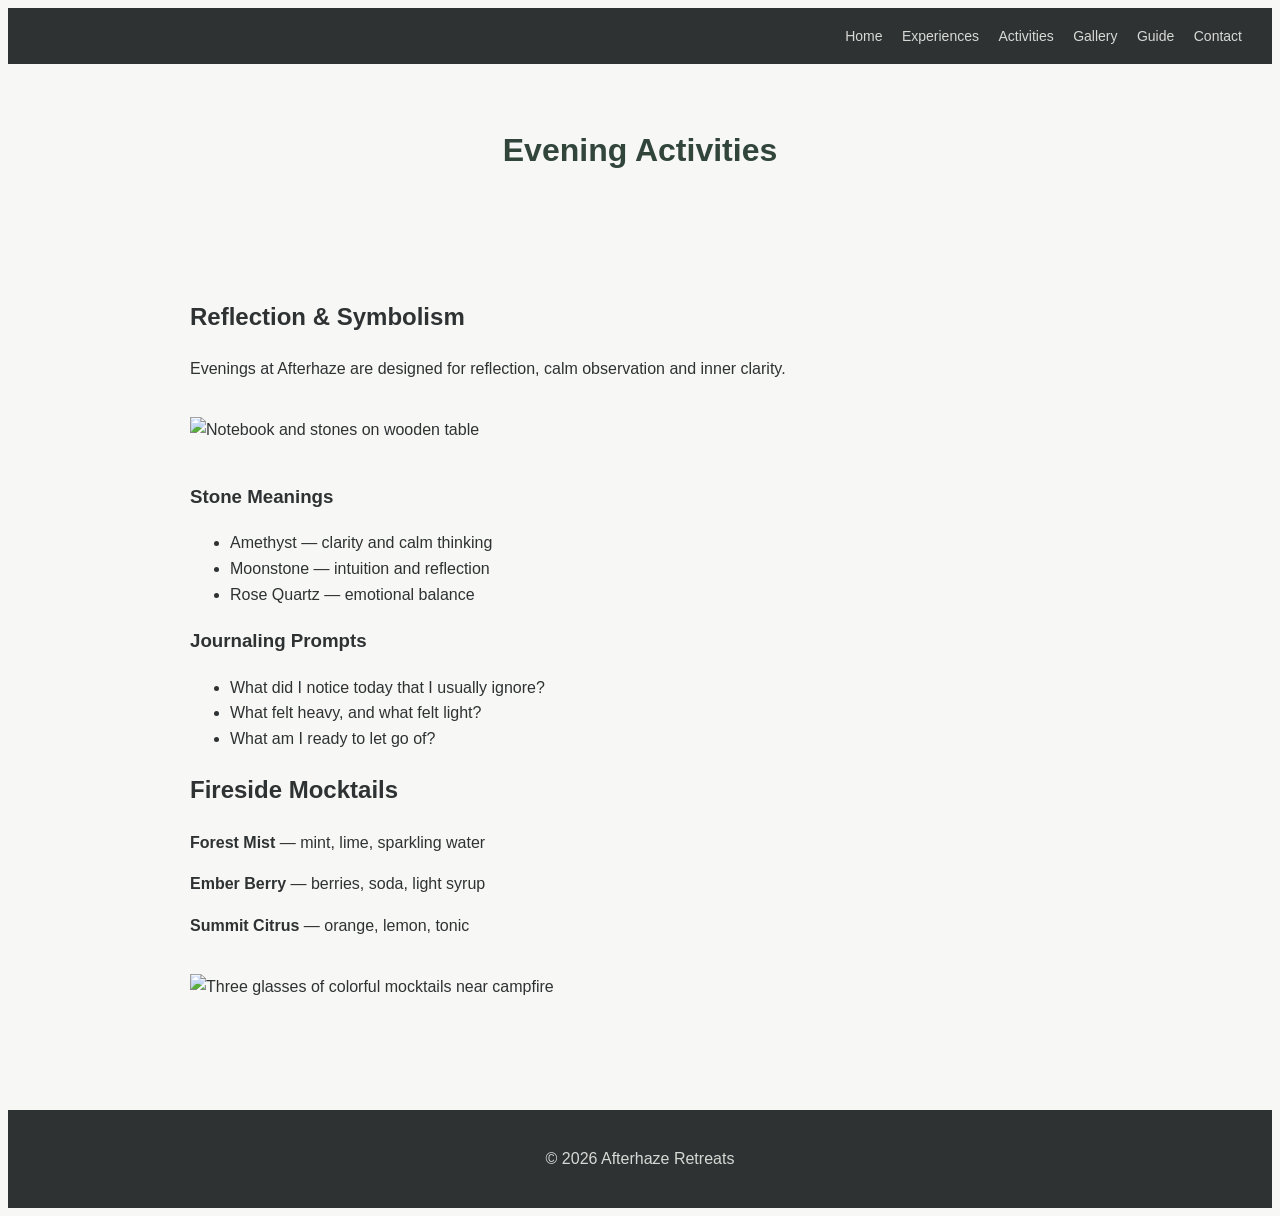
==== activities.html @ 004d5919 "Create activities.html" ====
<!DOCTYPE html>
<html lang="en">
<head>
    <meta charset="UTF-8">
    <title>Activities - Afterhaze</title>
    <link rel="stylesheet" href="style.css">
</head>
<body>

<nav>
    <div><strong>AFTERHAZE</strong></div>
    <div>
        <a href="index.html">Home</a>
        <a href="experiences.html">Experiences</a>
        <a href="activities.html">Activities</a>
        <a href="gallery.html">Gallery</a>
        <a href="guide.html">Guide</a>
        <a href="contact.html">Contact</a>
    </div>
</nav>

<h1 class="page-title">Evening Activities</h1>

<section class="experience">

    <h2>Reflection & Symbolism</h2>
    <p>Evenings at Afterhaze are designed for reflection, calm observation and inner clarity.</p>
    <img src="symbolic.jpg" alt="Notebook and stones on wooden table">

    <h3>Stone Meanings</h3>

    <ul>
        <li>Amethyst — clarity and calm thinking</li>
        <li>Moonstone — intuition and reflection</li>
        <li>Rose Quartz — emotional balance</li>
    </ul>

    <h3>Journaling Prompts</h3>

    <ul>
        <li>What did I notice today that I usually ignore?</li>
        <li>What felt heavy, and what felt light?</li>
        <li>What am I ready to let go of?</li>
    </ul>

    <h2>Fireside Mocktails</h2>

    <p><strong>Forest Mist</strong> — mint, lime, sparkling water</p>
    <p><strong>Ember Berry</strong> — berries, soda, light syrup</p>
    <p><strong>Summit Citrus</strong> — orange, lemon, tonic</p>

    <img src="mocktails.jpg" alt="Three glasses of colorful mocktails near campfire">

</section>

<footer>
    <p>© 2026 Afterhaze Retreats</p>
</footer>

</body>
</html>
---- style.css ----
{
    margin: 0;
    padding: 0;
    box-sizing: border-box;
}

body {
    font-family: Arial, sans-serif;
    background-color: #f7f7f5;
    color: #2e3233;
    line-height: 1.6;
}

:root {
    --graphite: #2e3233;
    --forest: #31453b;
    --sage: #6c7a72;
    --mist: #d7d9d5;
    --white: #f7f7f5;
}

nav {
    display: flex;
    justify-content: space-between;
    align-items: center;
    background: var(--graphite);
    padding: 15px 30px;
}

nav a {
    color: var(--mist);
    text-decoration: none;
    margin-left: 15px;
    font-size: 14px;
}

nav a:hover {
    color: white;
}

.hero {
    position: relative;
    height: 90vh;
    background-image: url("images/hero.jpg");
    background-size: cover;
    background-position: center;
    display: flex;
    justify-content: center;
    align-items: center;
    text-align: center;
    color: white;
}

.hero-overlay {
    position: absolute;
    top: 0;
    left: 0;
    right: 0;
    bottom: 0;
    background: rgba(0,0,0,0.45);
}

.hero-content {
    position: relative;
    z-index: 2;
}

.hero h1 {
    font-size: 60px;
    letter-spacing: 4px;
}

.hero p {
    font-size: 18px;
    margin-top: 10px;
}

.cards {
    display: flex;
    justify-content: center;
    gap: 20px;
    padding: 50px;
    flex-wrap: wrap;
}

.card {
    background: white;
    width: 300px;
    padding: 20px;
    border: 1px solid var(--mist);
}

.card h3 {
    margin-bottom: 10px;
    color: var(--forest);
}

footer {
    background: var(--graphite);
    color: var(--mist);
    text-align: center;
    padding: 20px;
    margin-top: 50px;
}

.page-title {
    padding: 40px;
    text-align: center;
    font-size: 32px;
    color: var(--forest);
}

.experience {
    padding: 40px;
    max-width: 900px;
    margin: auto;
}

.experience img {
    width: 100%;
    margin: 20px 0;
}

.video {
    display: flex;
    justify-content: center;
    padding: 40px;
}
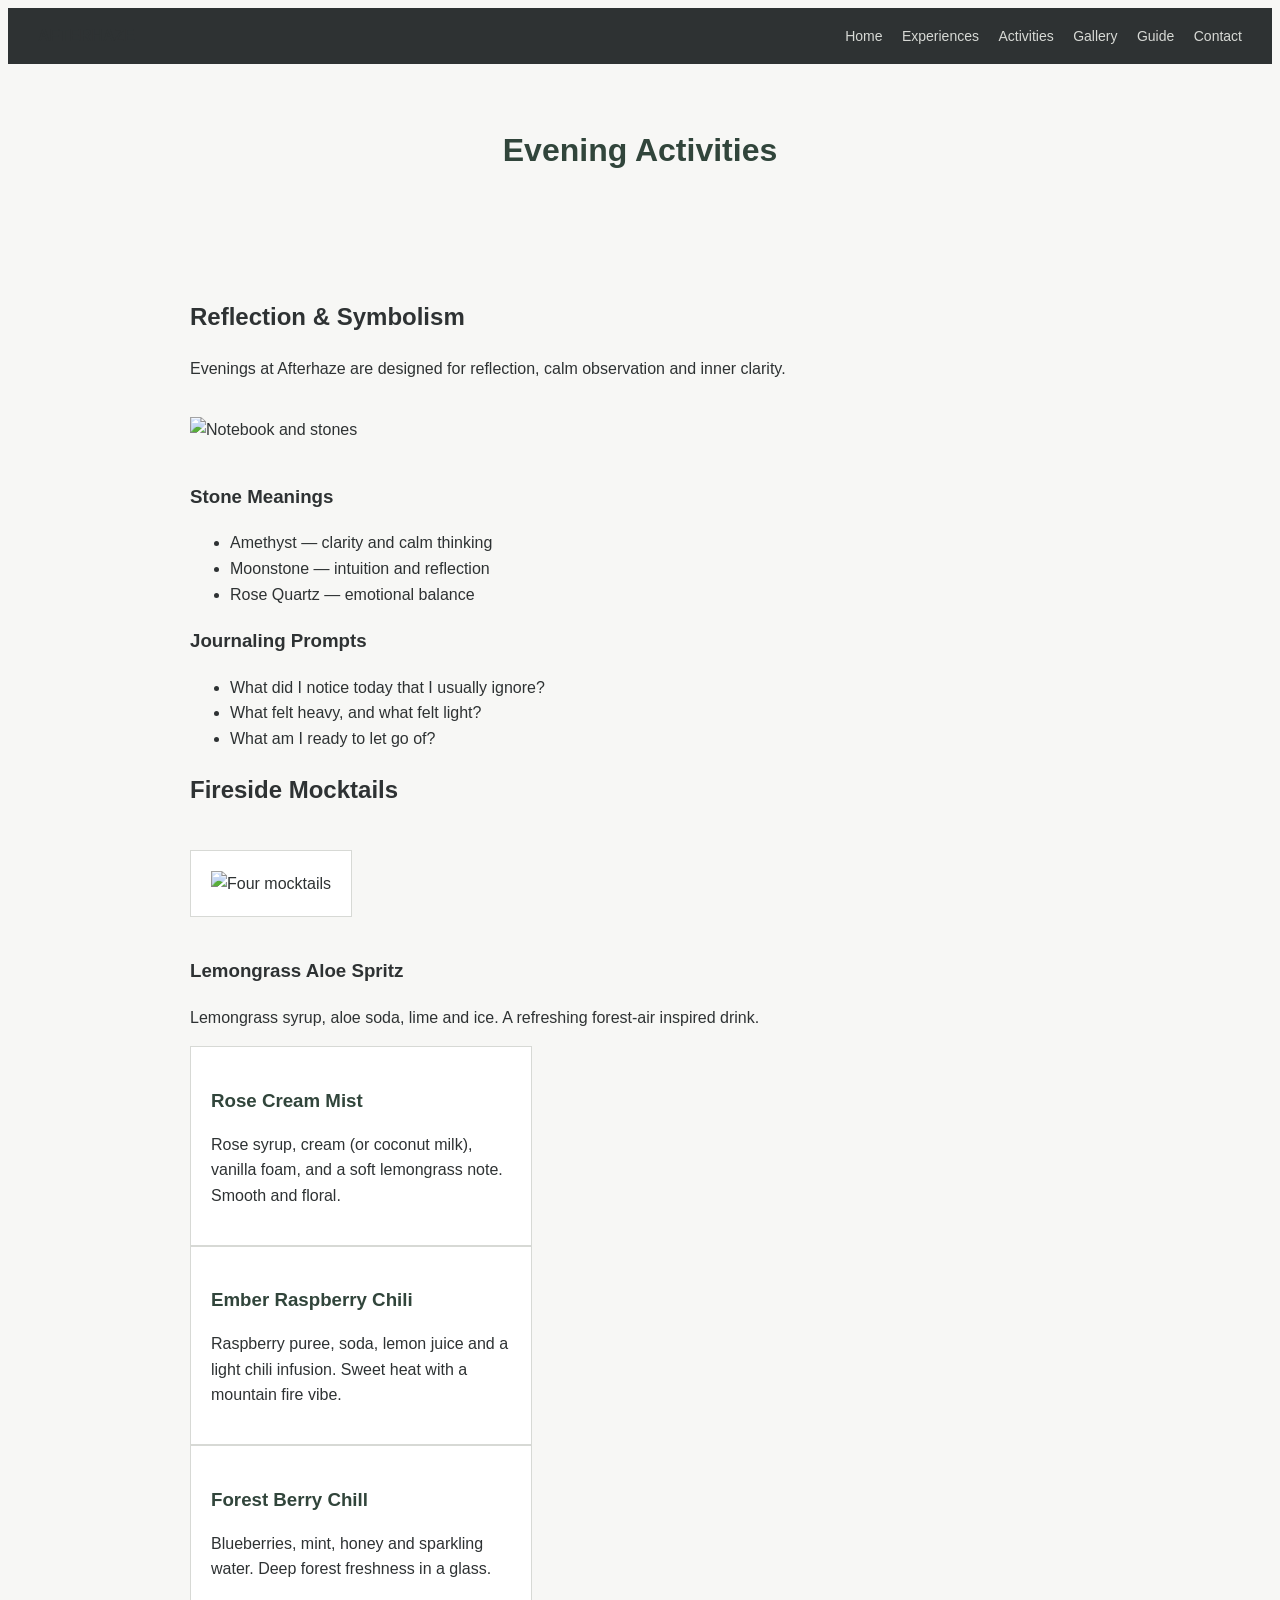
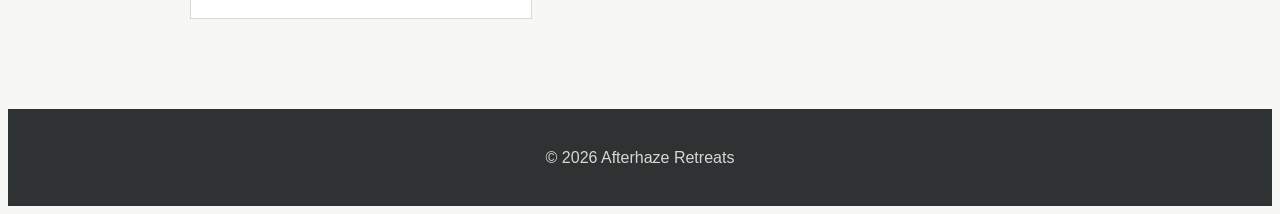
==== commit 5156efda: "Update activities.html" ====
--- a/activities.html
+++ b/activities.html
@@ -25,7 +25,7 @@
 
     <h2>Reflection & Symbolism</h2>
     <p>Evenings at Afterhaze are designed for reflection, calm observation and inner clarity.</p>
-    <img src="symbolic.jpg" alt="Notebook and stones on wooden table">
+    <img src="symbolic.jpg" alt="Notebook and stones">
 
     <h3>Stone Meanings</h3>
 
@@ -44,13 +44,40 @@
     </ul>
 
     <h2>Fireside Mocktails</h2>
+<img src="images/mocktails.jpg" alt="Four mocktails" 
+    
+<div class="card">
+    <h3>Lemongrass Aloe Spritz</h3>
+    <p>
+        Lemongrass syrup, aloe soda, lime and ice.
+        A refreshing forest-air inspired drink.
+    </p>
+</div>
 
-    <p><strong>Forest Mist</strong> — mint, lime, sparkling water</p>
-    <p><strong>Ember Berry</strong> — berries, soda, light syrup</p>
-    <p><strong>Summit Citrus</strong> — orange, lemon, tonic</p>
+<div class="card">
+    <h3>Rose Cream Mist</h3>
+    <p>
+        Rose syrup, cream (or coconut milk), vanilla foam,
+        and a soft lemongrass note. Smooth and floral.
+    </p>
+</div>
 
-    <img src="mocktails.jpg" alt="Three glasses of colorful mocktails near campfire">
+<div class="card">
+    <h3>Ember Raspberry Chili</h3>
+    <p>
+        Raspberry puree, soda, lemon juice and a light chili infusion.
+        Sweet heat with a mountain fire vibe.
+    </p>
+</div>
 
+<div class="card">
+    <h3>Forest Berry Chill</h3>
+    <p>
+        Blueberries, mint, honey and sparkling water.
+        Deep forest freshness in a glass.
+    </p>
+</div>
+    
 </section>
 
 <footer>
--- a/style.css
+++ b/style.css
@@ -126,3 +126,16 @@
     justify-content: center;
     padding: 40px;
 }
+
+.gallery-grid {
+    display: grid;
+    grid-template-columns: repeat(3, 1fr);
+    gap: 10px;
+    padding: 40px;
+}
+
+.gallery-grid img {
+    width: 100%;
+    height: 200px;
+    object-fit: cover;
+}
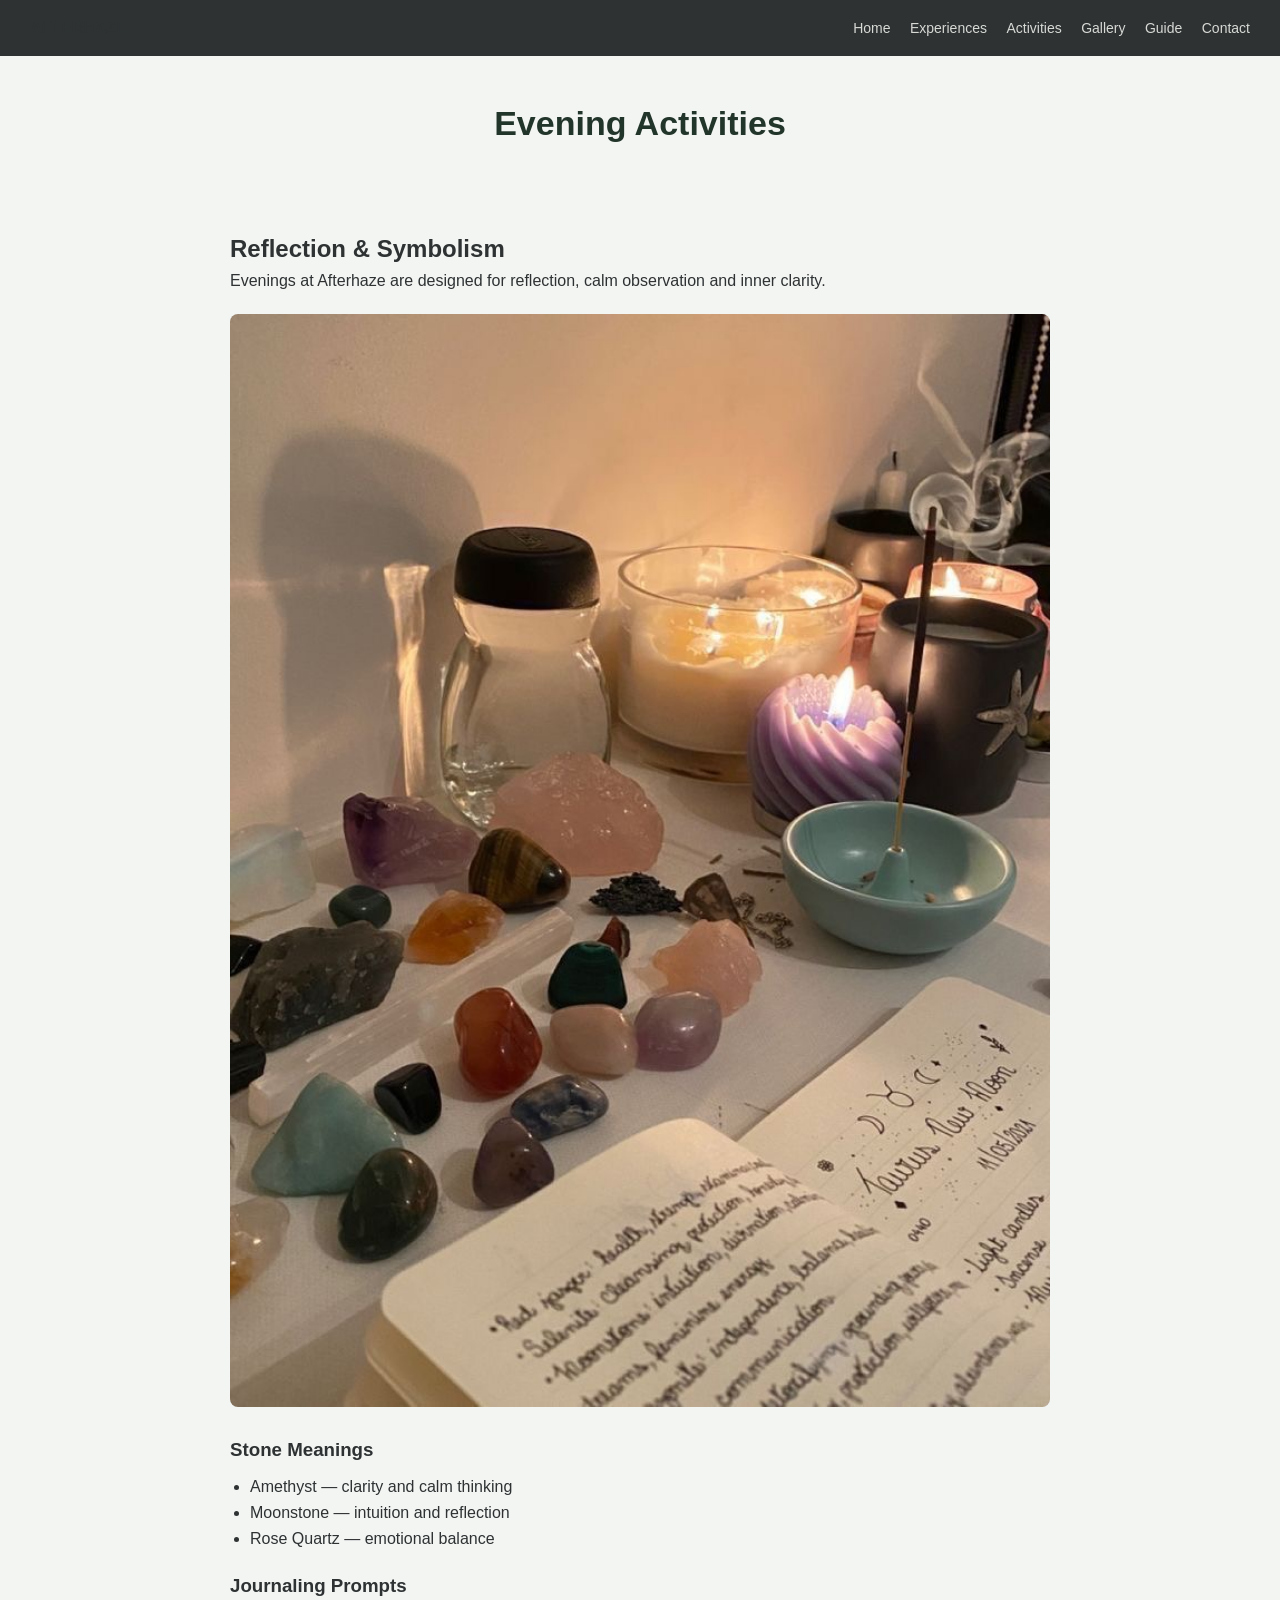
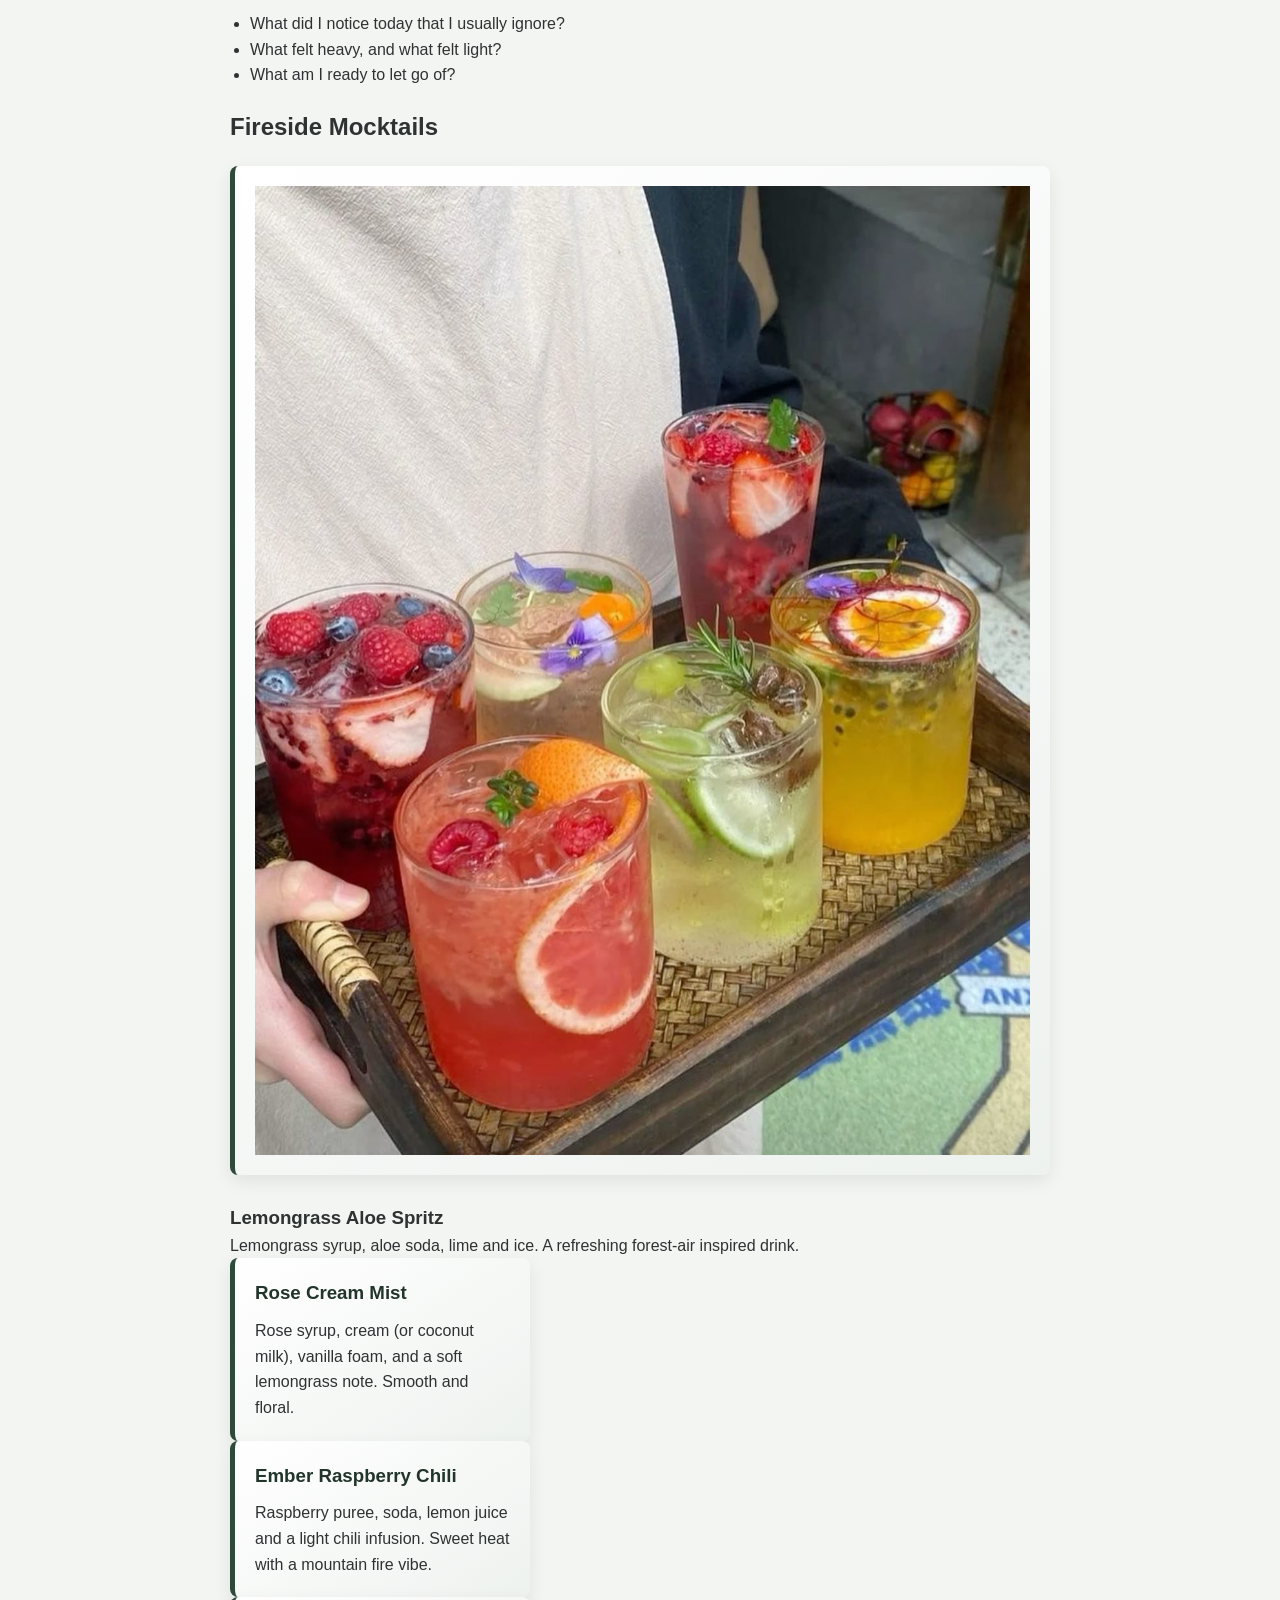
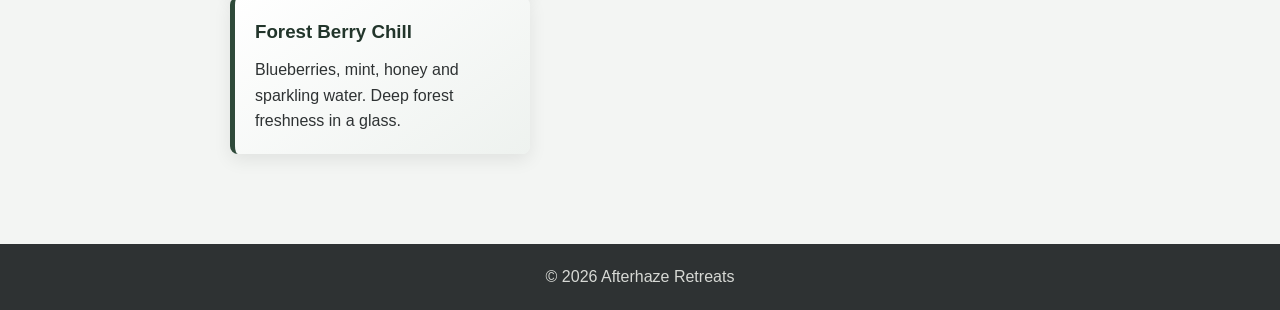
==== commit e73d679f: "Update activities.html" ====
--- a/activities.html
+++ b/activities.html
@@ -25,7 +25,7 @@
 
     <h2>Reflection & Symbolism</h2>
     <p>Evenings at Afterhaze are designed for reflection, calm observation and inner clarity.</p>
-    <img src="symbolic.jpg" alt="Notebook and stones">
+    <img src="symbolism.jpg" alt="Notebook and stones">
 
     <h3>Stone Meanings</h3>
 
@@ -44,7 +44,7 @@
     </ul>
 
     <h2>Fireside Mocktails</h2>
-<img src="images/mocktails.jpg" alt="Four mocktails" 
+<img src="mocktails.jpg" alt="Four mocktails" 
     
 <div class="card">
     <h3>Lemongrass Aloe Spritz</h3>
--- a/style.css
+++ b/style.css
@@ -1,22 +1,23 @@
-{
+* {
     margin: 0;
     padding: 0;
     box-sizing: border-box;
 }
 
+:root {
+    --graphite: #2e3233;
+    --forest: #2f4a3a;
+    --deep-forest: #22352b;
+    --sage: #6f7f74;
+    --mist: #d7d9d5;
+    --white: #f7f7f5;
+}
+
 body {
     font-family: Arial, sans-serif;
-    background-color: #f7f7f5;
-    color: #2e3233;
+    background-color: #f3f5f3;
+    color: var(--graphite);
     line-height: 1.6;
-}
-
-:root {
-    --graphite: #2e3233;
-    --forest: #31453b;
-    --sage: #6c7a72;
-    --mist: #d7d9d5;
-    --white: #f7f7f5;
 }
 
 nav {
@@ -53,10 +54,7 @@
 
 .hero-overlay {
     position: absolute;
-    top: 0;
-    left: 0;
-    right: 0;
-    bottom: 0;
+    inset: 0;
     background: rgba(0,0,0,0.45);
 }
 
@@ -75,6 +73,13 @@
     margin-top: 10px;
 }
 
+.page-title {
+    text-align: center;
+    padding: 40px;
+    font-size: 34px;
+    color: var(--deep-forest);
+}
+
 .cards {
     display: flex;
     justify-content: center;
@@ -84,30 +89,23 @@
 }
 
 .card {
-    background: white;
+    background: linear-gradient(145deg, #ffffff, #eef2ef);
     width: 300px;
     padding: 20px;
-    border: 1px solid var(--mist);
+    border-left: 5px solid var(--forest);
+    border-radius: 8px;
+    box-shadow: 0 6px 18px rgba(0,0,0,0.08);
+    transition: 0.3s ease;
+}
+
+.card:hover {
+    transform: translateY(-6px);
+    border-left: 5px solid var(--deep-forest);
 }
 
 .card h3 {
+    color: var(--deep-forest);
     margin-bottom: 10px;
-    color: var(--forest);
-}
-
-footer {
-    background: var(--graphite);
-    color: var(--mist);
-    text-align: center;
-    padding: 20px;
-    margin-top: 50px;
-}
-
-.page-title {
-    padding: 40px;
-    text-align: center;
-    font-size: 32px;
-    color: var(--forest);
 }
 
 .experience {
@@ -119,6 +117,7 @@
 .experience img {
     width: 100%;
     margin: 20px 0;
+    border-radius: 8px;
 }
 
 .video {
@@ -136,6 +135,61 @@
 
 .gallery-grid img {
     width: 100%;
-    height: 200px;
+    height: 220px;
     object-fit: cover;
+    border-radius: 6px;
 }
+
+ul {
+    margin: 10px 0 20px 20px;
+}
+
+table {
+    width: 100%;
+    border-collapse: collapse;
+    margin-top: 20px;
+}
+
+th {
+    background: var(--forest);
+    color: white;
+    padding: 10px;
+}
+
+td {
+    padding: 10px;
+    border: 1px solid var(--mist);
+}
+
+form {
+    display: flex;
+    flex-direction: column;
+    gap: 10px;
+    max-width: 400px;
+}
+
+input, textarea, select {
+    padding: 10px;
+    border: 1px solid var(--mist);
+    border-radius: 4px;
+}
+
+button {
+    background: var(--forest);
+    color: white;
+    border: none;
+    padding: 10px;
+    cursor: pointer;
+}
+
+button:hover {
+    background: var(--deep-forest);
+}
+
+footer {
+    background: var(--graphite);
+    color: var(--mist);
+    text-align: center;
+    padding: 20px;
+    margin-top: 50px;
+}
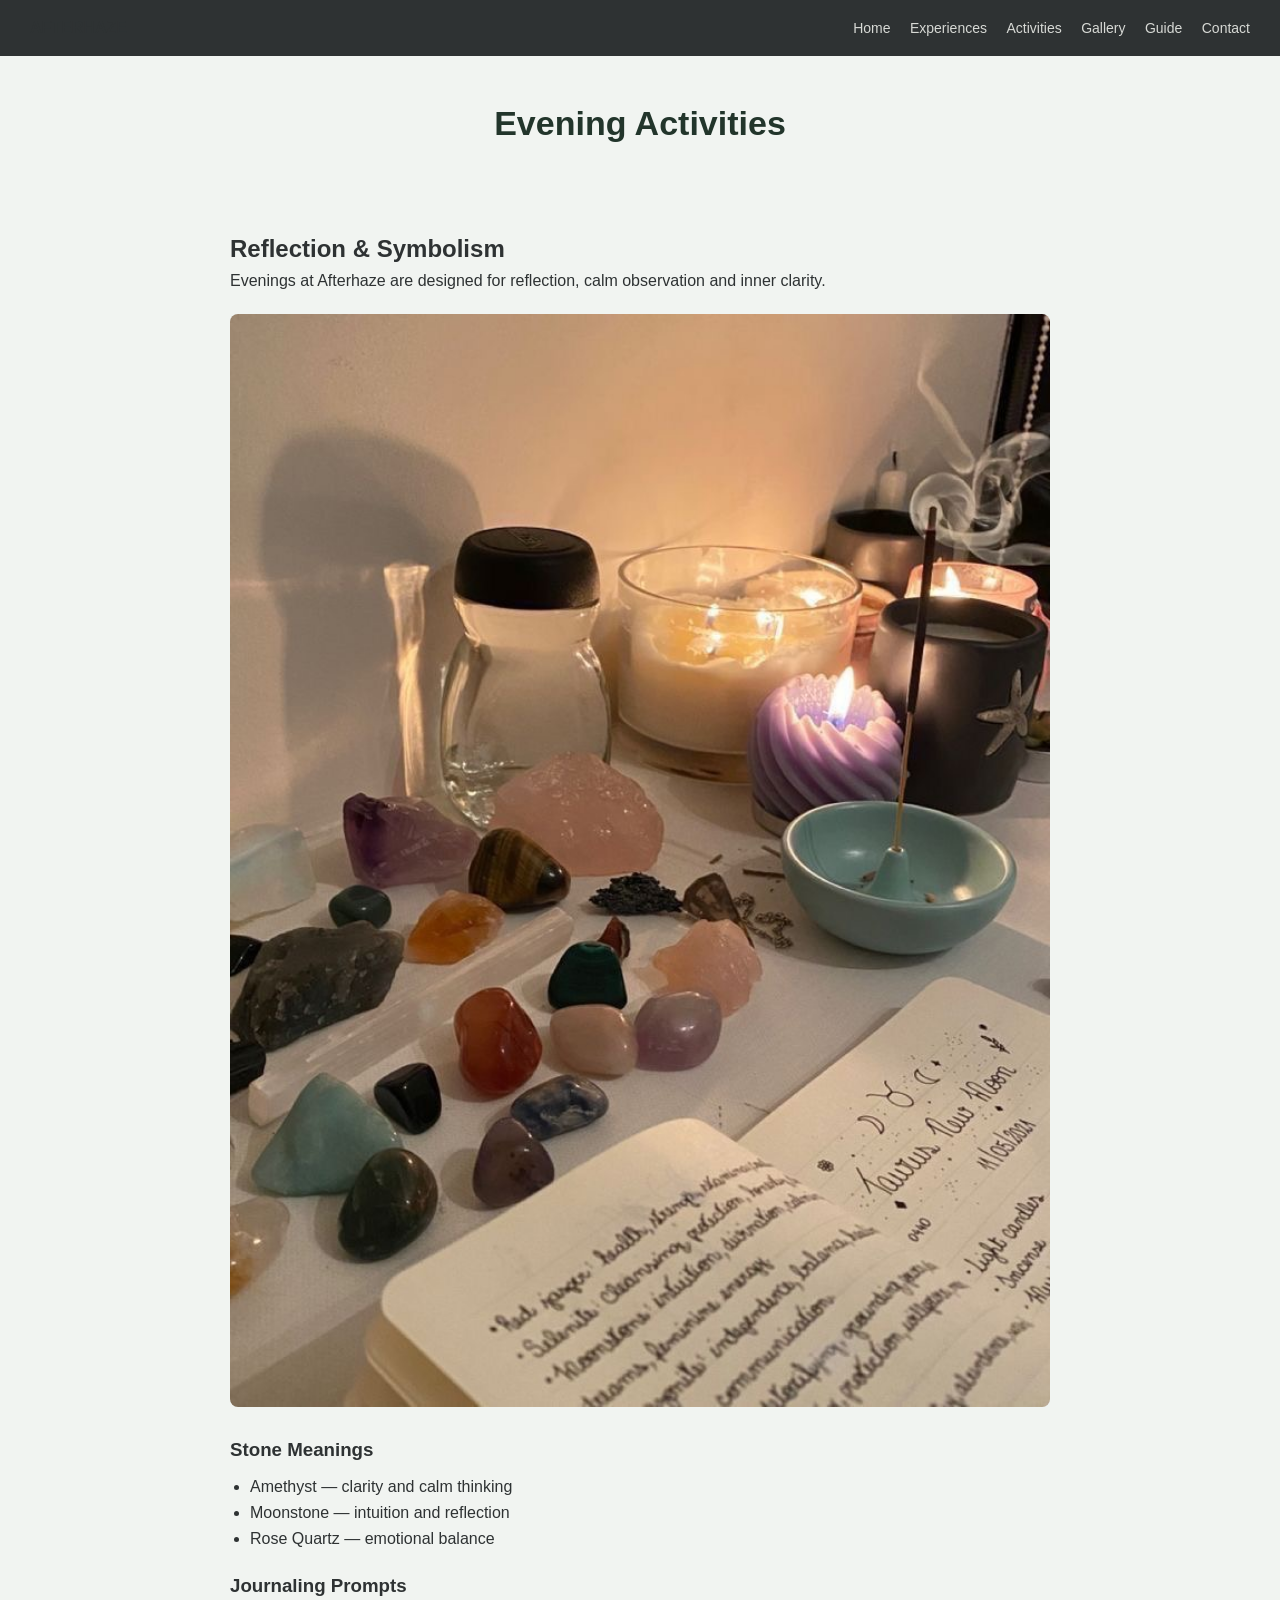
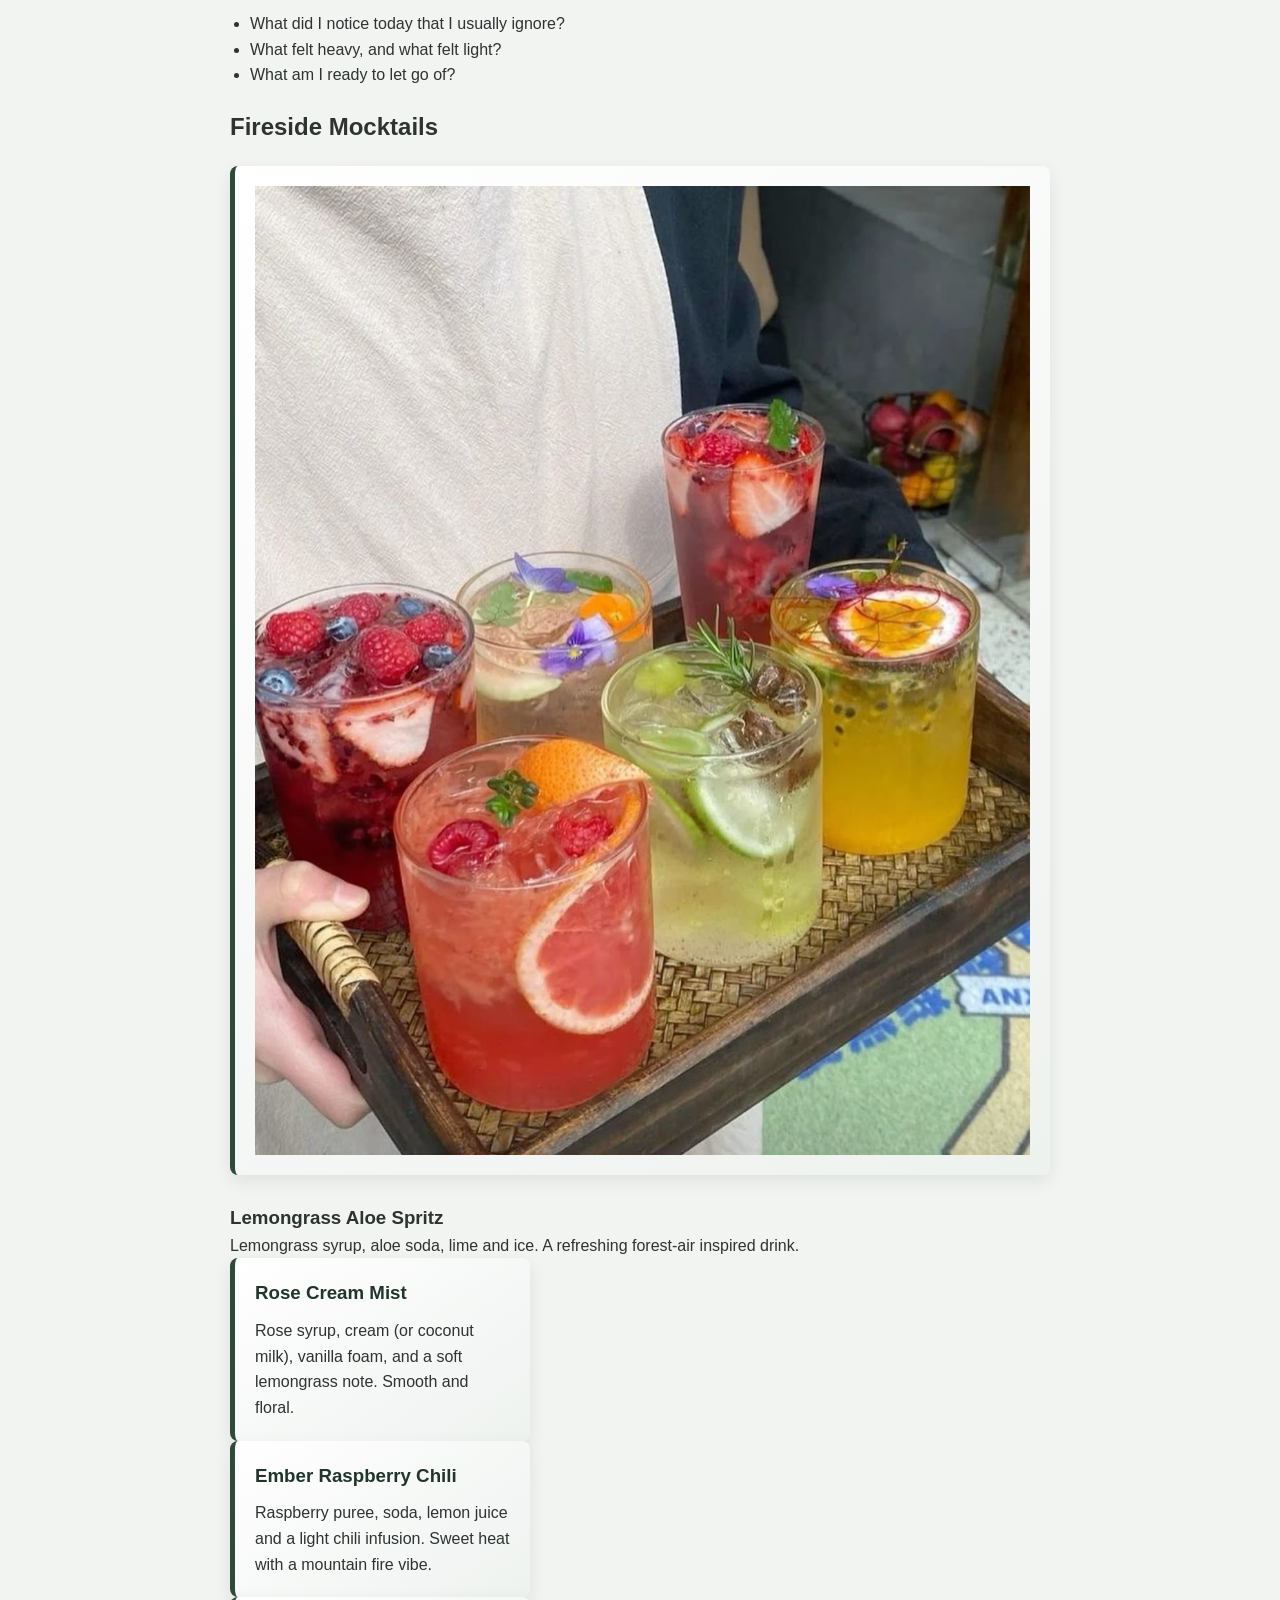
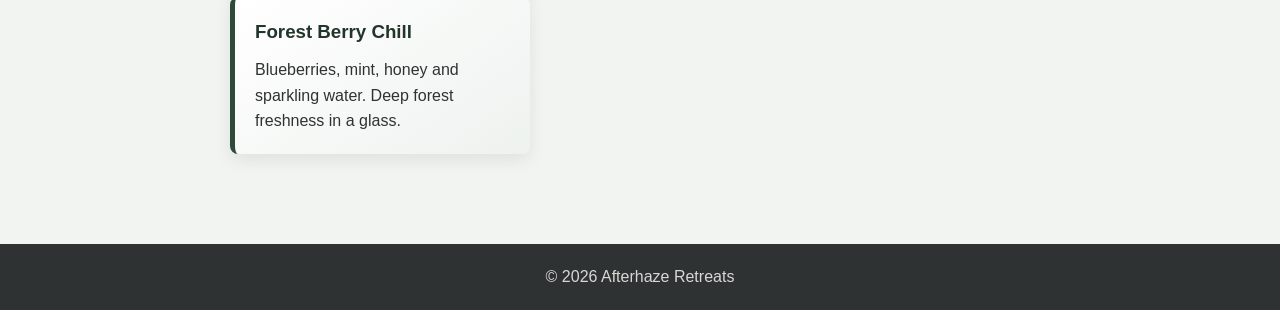
==== commit 2be04c60: "Update activities.html" ====
--- a/activities.html
+++ b/activities.html
@@ -44,7 +44,7 @@
     </ul>
 
     <h2>Fireside Mocktails</h2>
-<img src="mocktails.jpg" alt="Four mocktails" 
+<img src="mocktails.jpg" alt="Mocktails" 
     
 <div class="card">
     <h3>Lemongrass Aloe Spritz</h3>
--- a/style.css
+++ b/style.css
@@ -15,7 +15,7 @@
 
 body {
     font-family: Arial, sans-serif;
-    background-color: #f3f5f3;
+    background-color: #f1f4f1;
     color: var(--graphite);
     line-height: 1.6;
 }
@@ -42,7 +42,7 @@
 .hero {
     position: relative;
     height: 90vh;
-    background-image: url("images/hero.jpg");
+    background-image: url(hero.jpg");
     background-size: cover;
     background-position: center;
     display: flex;
@@ -126,11 +126,15 @@
     padding: 40px;
 }
 
-.gallery-grid {
-    display: grid;
-    grid-template-columns: repeat(3, 1fr);
-    gap: 10px;
-    padding: 40px;
+.gallery-grid figure {
+    margin: 0;
+}
+
+.gallery-grid figcaption {
+    font-size: 12px;
+    color: #6f7f74;
+    text-align: center;
+    margin-top: 5px;
 }
 
 .gallery-grid img {
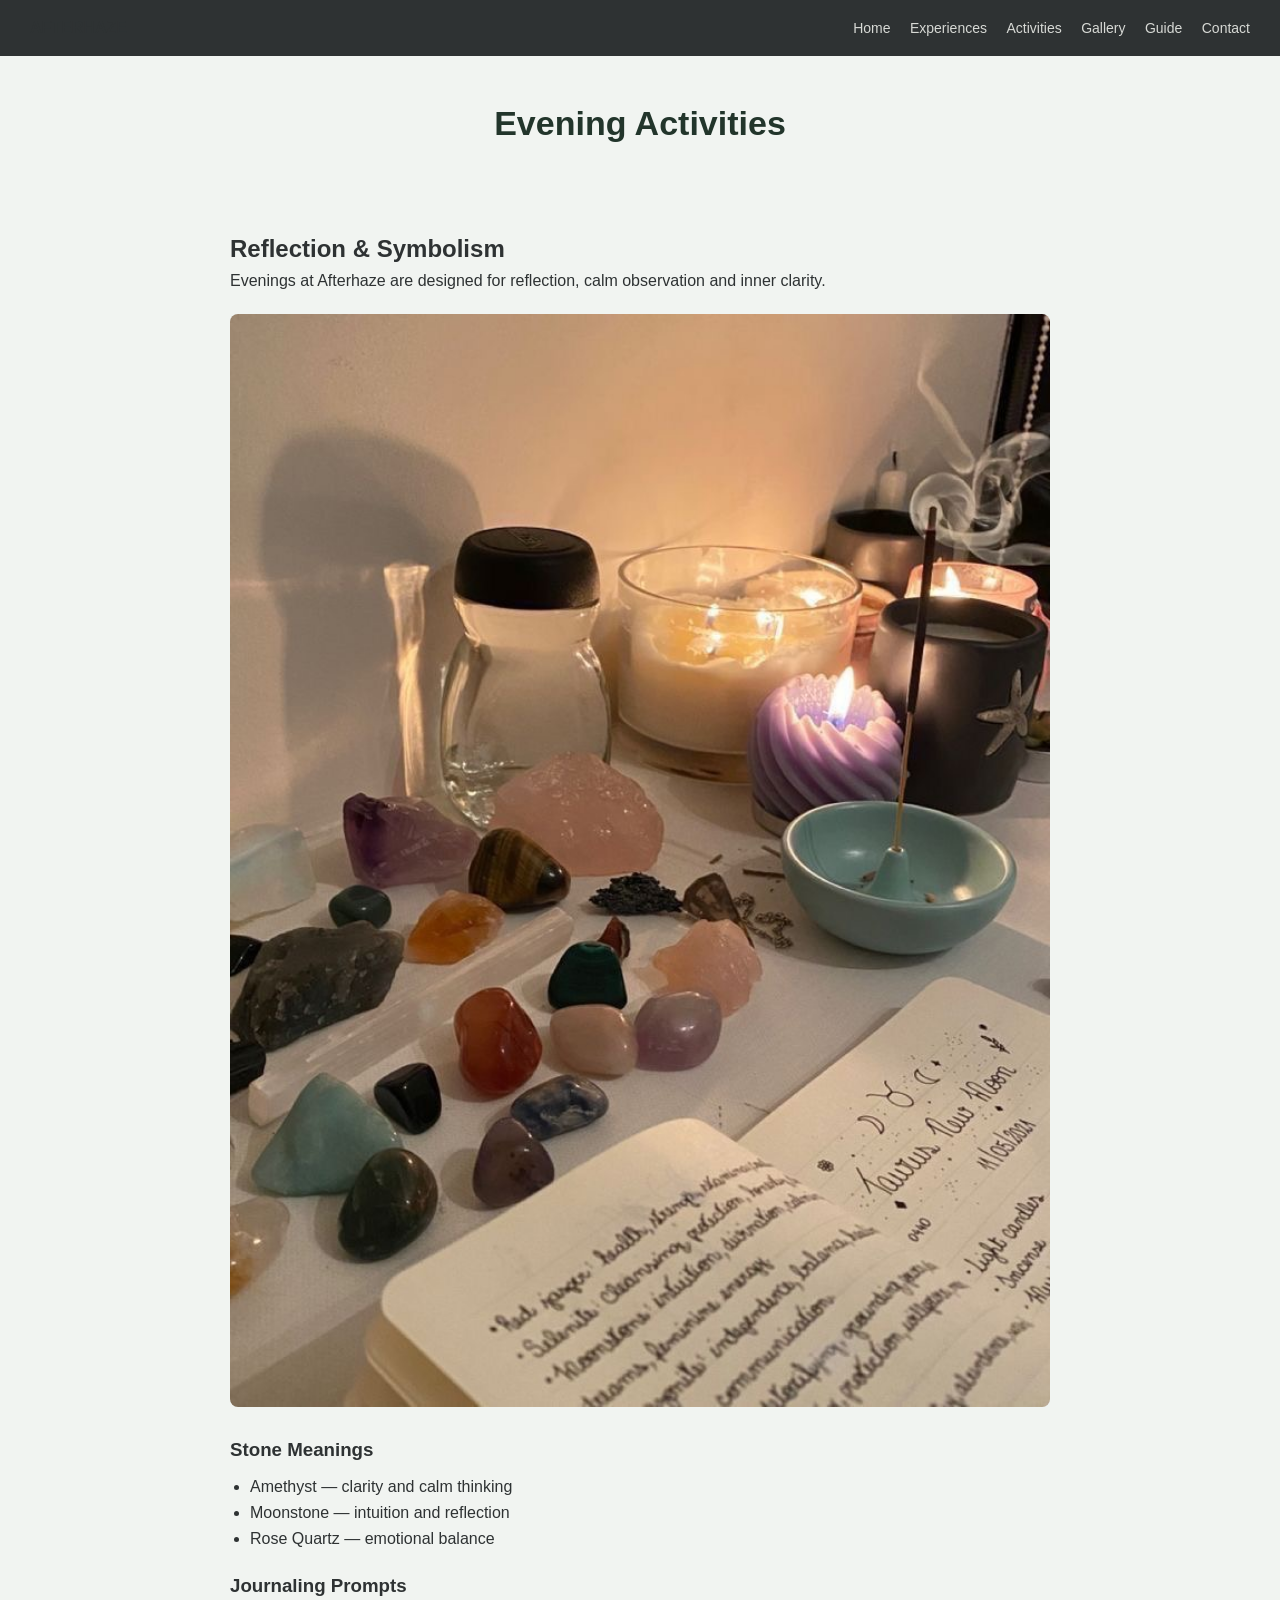
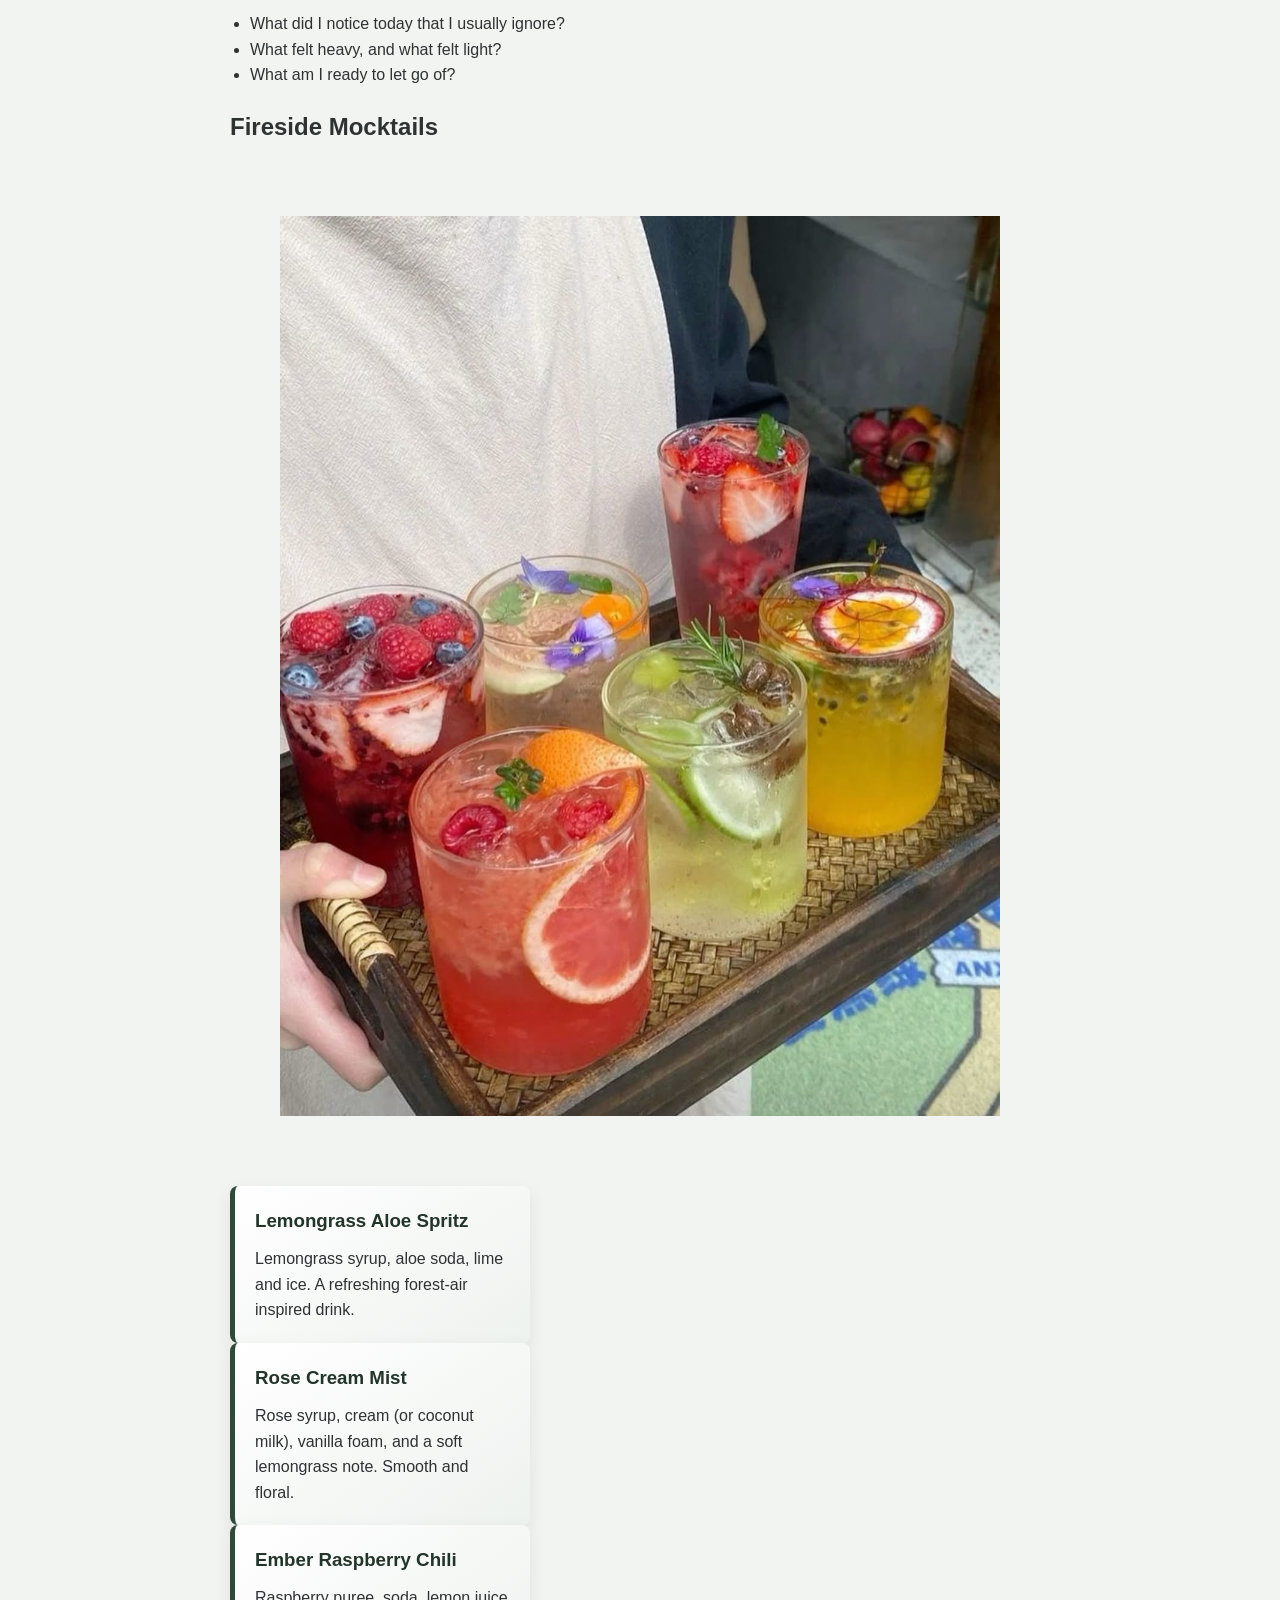
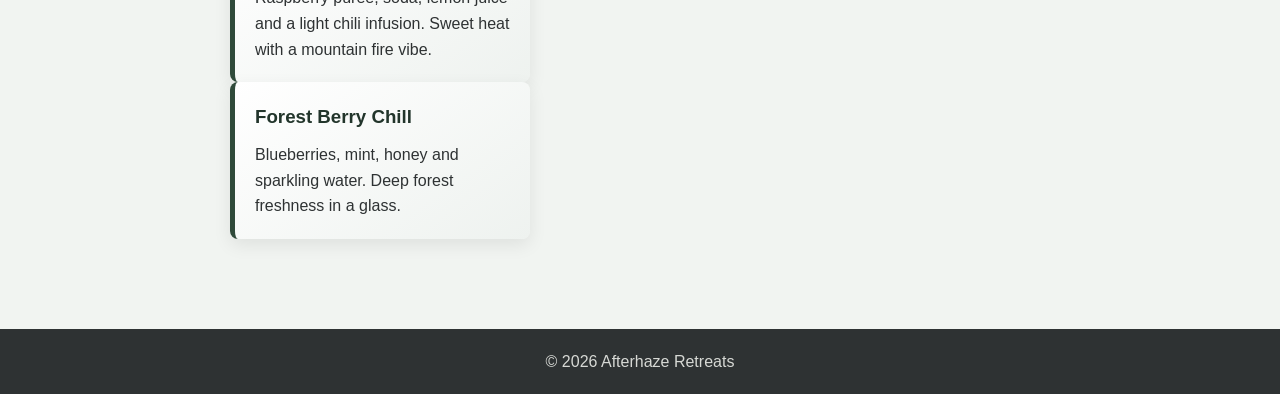
==== commit 3855edcd: "Update activities.html" ====
--- a/activities.html
+++ b/activities.html
@@ -45,7 +45,8 @@
 
     <h2>Fireside Mocktails</h2>
 <img src="mocktails.jpg" alt="Mocktails" 
-    
+
+<section class="cards"> 
 <div class="card">
     <h3>Lemongrass Aloe Spritz</h3>
     <p>
--- a/style.css
+++ b/style.css
@@ -42,7 +42,7 @@
 .hero {
     position: relative;
     height: 90vh;
-    background-image: url(hero.jpg");
+    background-image: url("hero.jpg");
     background-size: cover;
     background-position: center;
     display: flex;
@@ -126,6 +126,13 @@
     padding: 40px;
 }
 
+.gallery-grid {
+    display: grid;
+    grid-template-columns: repeat(3, 1fr);
+    gap: 10px;
+    padding: 40px;
+}
+
 .gallery-grid figure {
     margin: 0;
 }
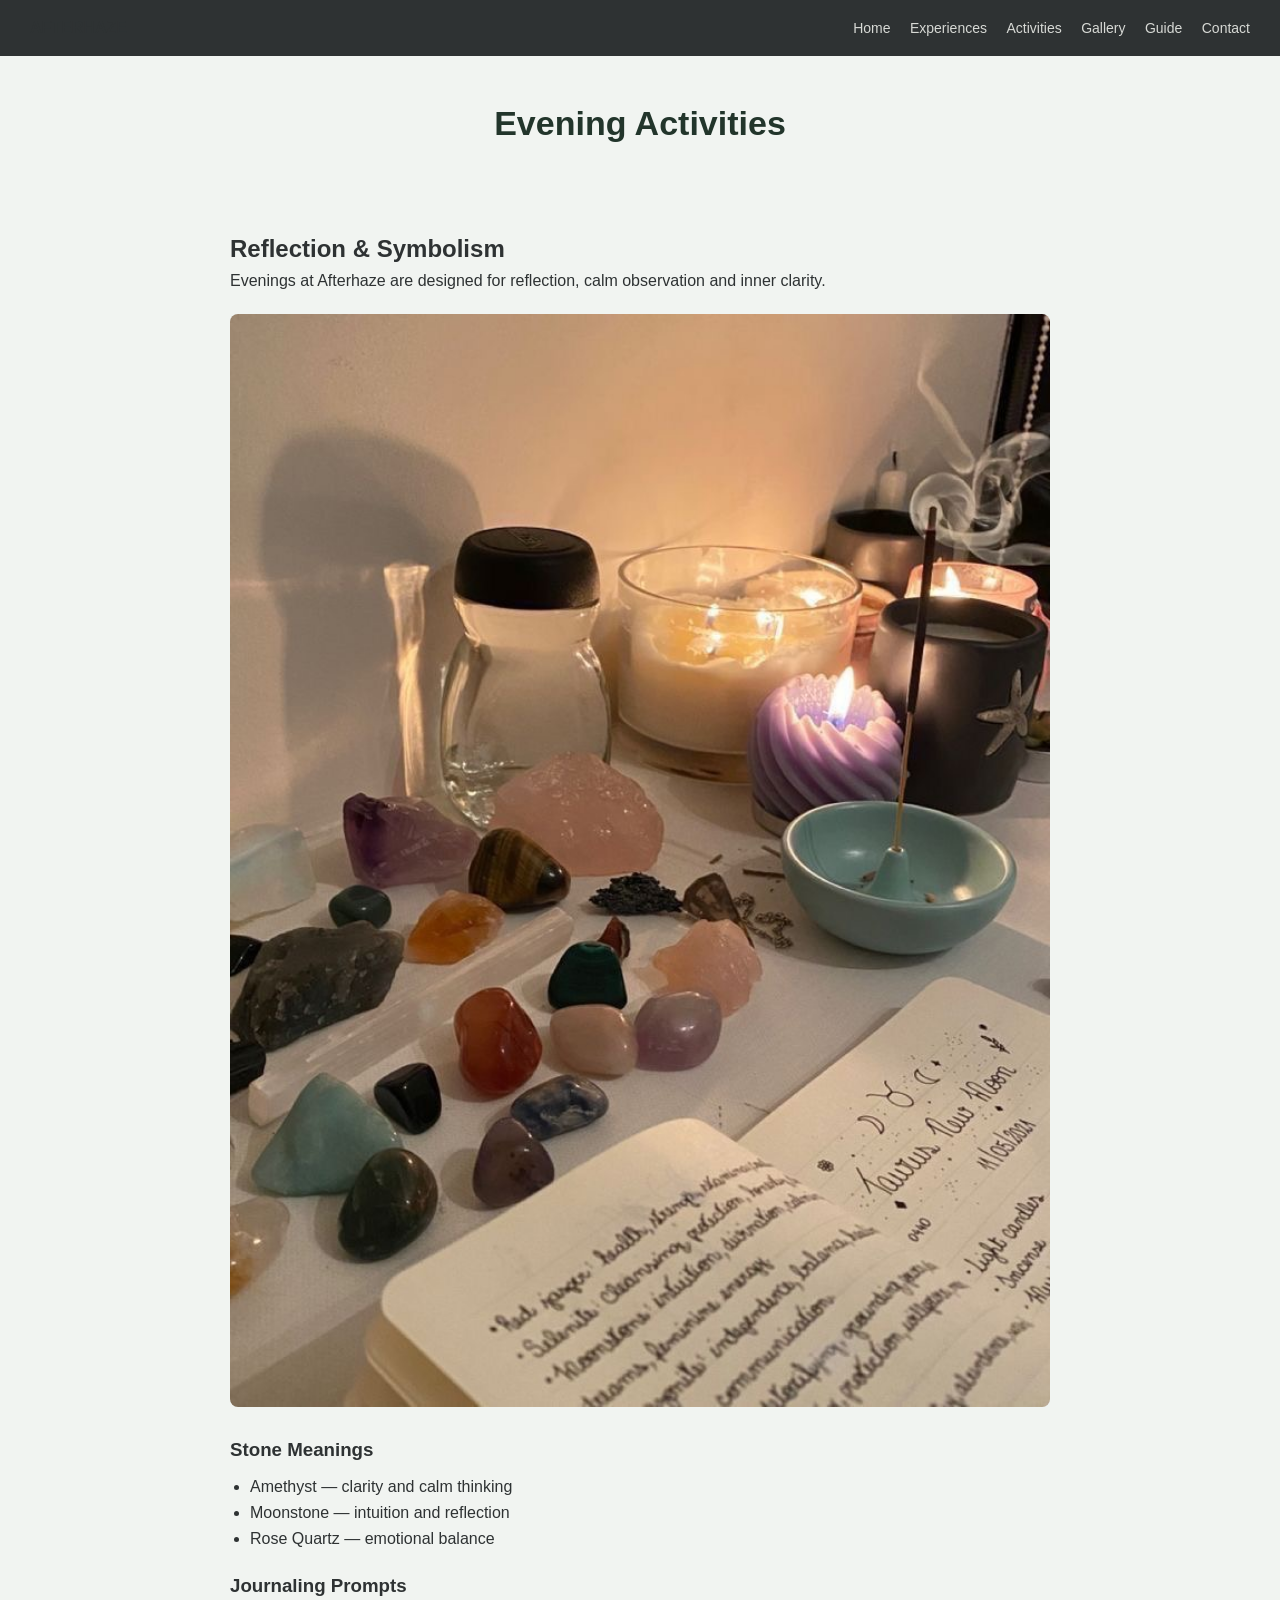
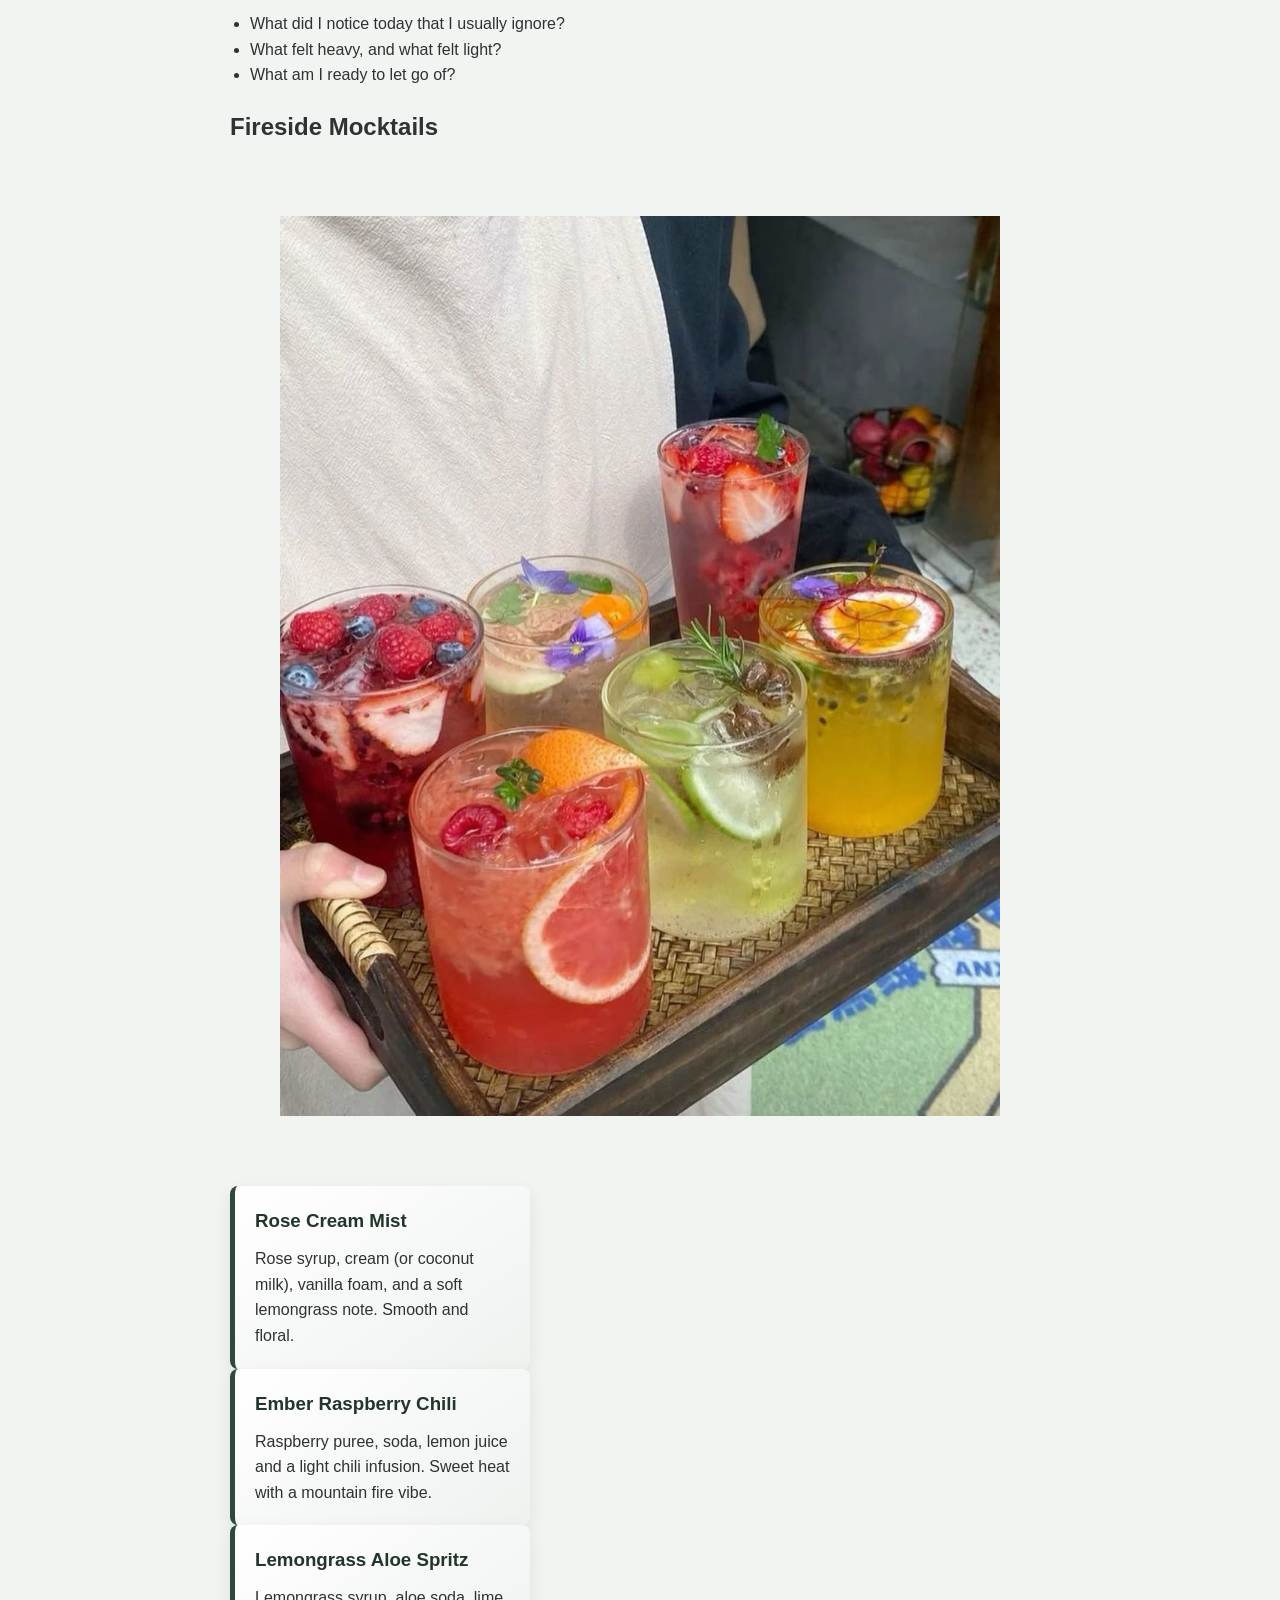
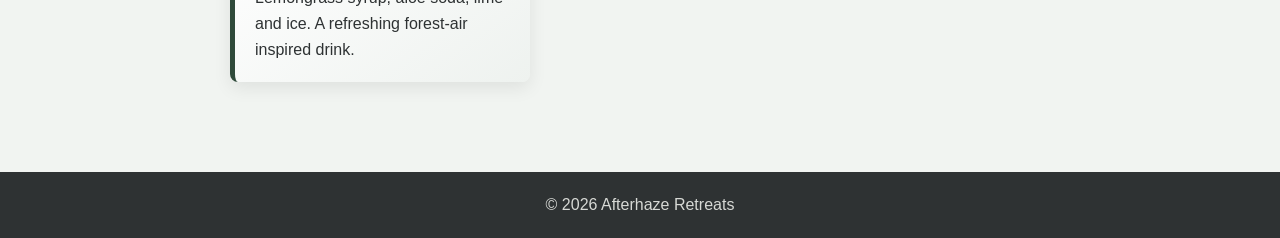
==== commit e68cd923: "Update activities.html" ====
--- a/activities.html
+++ b/activities.html
@@ -46,15 +46,8 @@
     <h2>Fireside Mocktails</h2>
 <img src="mocktails.jpg" alt="Mocktails" 
 
-<section class="cards"> 
-<div class="card">
-    <h3>Lemongrass Aloe Spritz</h3>
-    <p>
-        Lemongrass syrup, aloe soda, lime and ice.
-        A refreshing forest-air inspired drink.
-    </p>
-</div>
-
+<section class="cards">
+    
 <div class="card">
     <h3>Rose Cream Mist</h3>
     <p>
@@ -72,10 +65,10 @@
 </div>
 
 <div class="card">
-    <h3>Forest Berry Chill</h3>
+    <h3>Lemongrass Aloe Spritz</h3>
     <p>
-        Blueberries, mint, honey and sparkling water.
-        Deep forest freshness in a glass.
+        Lemongrass syrup, aloe soda, lime and ice.
+        A refreshing forest-air inspired drink.
     </p>
 </div>
     
